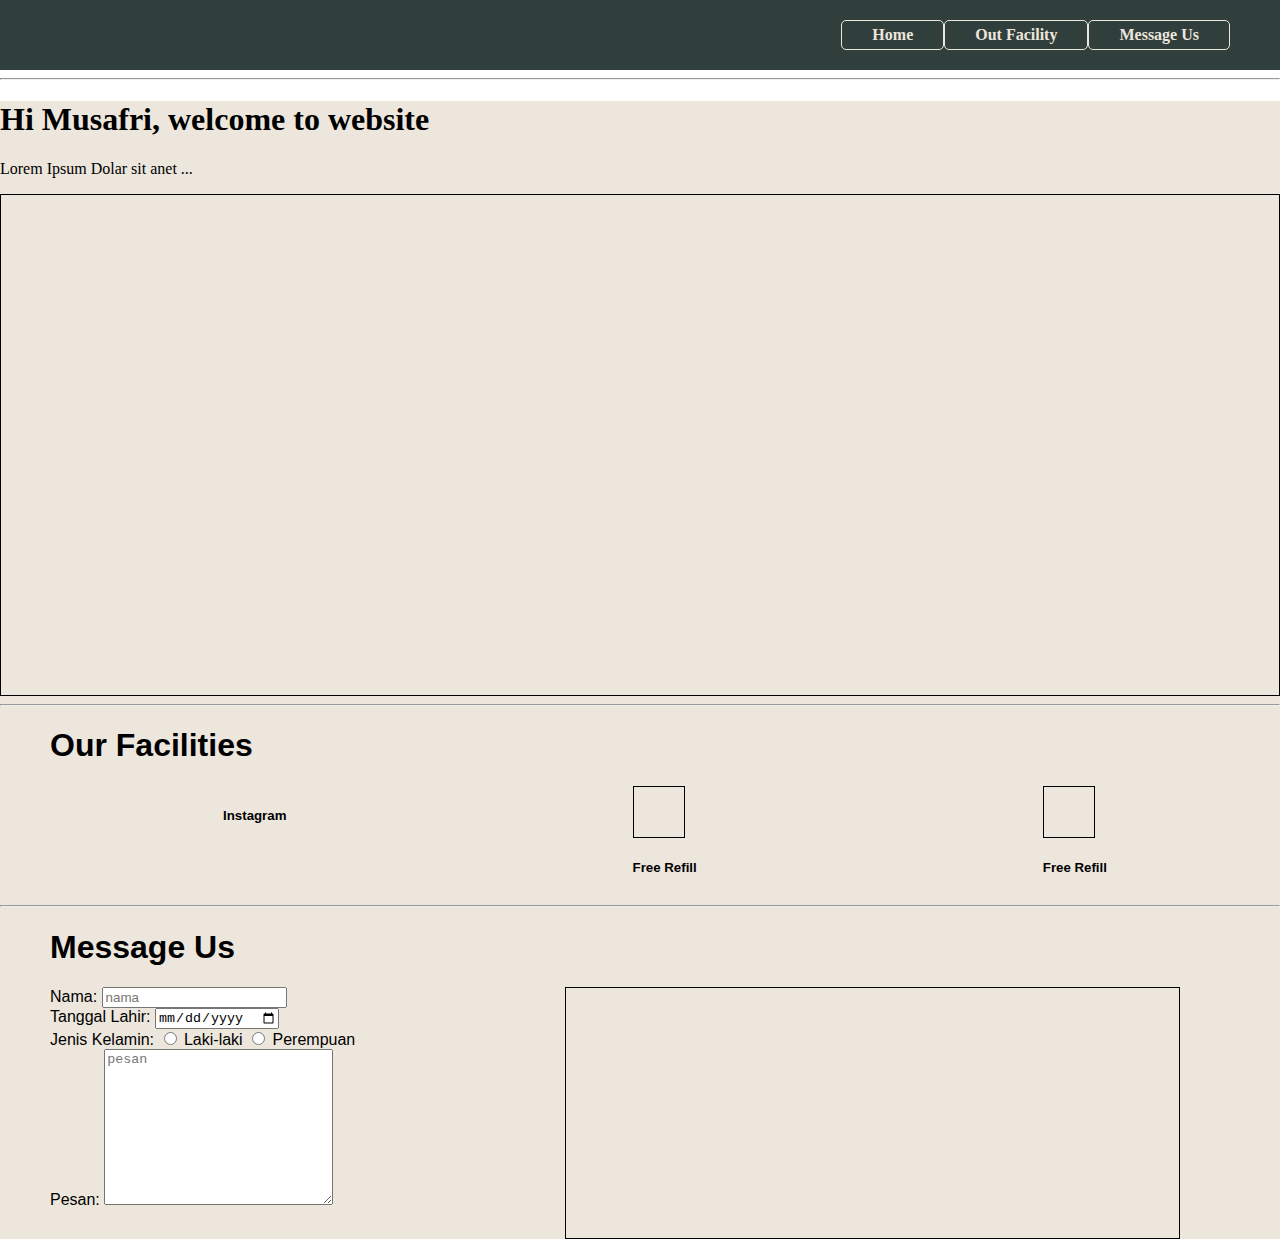
==== coretan.html @ 7775107a "fourth" ====
<!DOCTYPE html>
<html lang="en">

<head>
    <meta charset="UTF-8">
    <meta name="viewport" content="width=device-width, initial-scale=1.0">
    <title>Musafri</title>
    <link rel="stylesheet" href="css/styles.css">
</head>

<body class="allbody">
    <nav>
        <div class="logo-icon"></div>

        <section>
            <a class="nav-item" href="#home">Home</a>
            <a class="nav-item" href="#facility">Out Facility</a>
            <a class="nav-item" href="#message-us">Message Us</a>
        </section>
    </nav>

    <hr>

    <section class="section-container">

        <!--Home-->
        <section id="home">
            <header>
            <h1>Hi Musafri, welcome to website</h1>
            </header>

            <article>
                <p>Lorem Ipsum Dolar sit anet ...</p>

                <div class="banner-container"></div>
            </article>
        </section>

        <hr>

        <!--Facility-->
        <section id="facility">
            <header>
                <h1>Our Facilities</h1>
            </header>

            <article class="facility-list">
                <div>
                    <div class="facility-free"></div>
                <h5>Instagram</h5>
                </div>

                <div>
                    <div style="width: 50px; height: 50px; border: 1px solid black;"></div>
                <h5>Free Refill</h5>
                </div>

                <div>
                    <div style="width: 50px; height: 50px; border: 1px solid black;"></div>
                <h5>Free Refill</h5>
                </div>

            </article>

        </section>

        <hr>

        <!--Message us-->
        <section id="message-us">
            <header>
                <h1>Message Us</h1>
            </header>

            <section class="message-us-section">
                <!--Form-->
                <section>
                    <form>
                         <form class="message-form">
                        <label>Nama:</label>
                            <input id="text" class="input-text" placeholder="nama"></input>
                        <br>
                        <label>Tanggal Lahir:</label>
                            <input id="tanggal lahir" type="date" class="input-text"></input>
                        <br>
                        <label>Jenis Kelamin:</label>
                            <input type="radio" value="Laki-Laki" name="jenis kelamin"></label>
                            <label for="laki-laki">Laki-laki</label>
                            <input type="radio" value="Perempuan" name="jenis kelamin"></label>
                            <label for="perempuan">Perempuan</label>
                        <br>
                        <label>Pesan:</label>
                            <textarea placeholder="pesan" class="input-text" rows="10" cols="26"></textarea>
                    </form>
                </section>

                <!--Result-->
                <section class="result-container">
                    <div class="form-result">

                    </div>
                </section>
            </section>
        </section>


    </section>

    <footer>

    </footer>

</body>
</html>
---- css/styles.css ----
/*Ini css */

.allbody {
    margin: 0px;
}
nav {
    display: flex;
    justify-content: space-between;
    background-color: #303F3C;
}

nav > section {
    display: flex;
    align-items: center;
    margin-right: 50px;
    margin-top: 10px;
    margin-bottom: 10px;

}

/*LOGO*/
.logo-icon{
    height: 50px;
    width: 50px;
    /* border: 1px solid black;
    border-radius: 50%; */
    background-size: cover;
    background-repeat: no-repeat;
    margin-left: 50px;
    margin-top: 10px;
    margin-bottom: 10px;
}

/*Navigation item*/
.nav-item {
    border: 1px solid #EDE6DC;
    padding-left: 30px;
    padding-right: 30px;
    padding-top: 5px;
    padding-bottom: 5px;
    border-radius: 5px;
    color: #EDE6DC;
    text-decoration: none;
    font-weight: bold;
}

.section-container {
    background-color: #EDE6DC;
}

/*Home-Banner*/
.home {
    background-size: cover;
    height: 578px;
    font-family: Arial, Helvetica, sans-serif;
    font-size: 20px;
}

.home h1{
    margin-top: 0px;
    margin-left: 50px;
}

.home span {
    color: #9B4819;
    font-weight: bold;
}

.banner-container {
    height: 500px;
    border: 1px solid black;
}

#description {
    font-size: 16px;
    text-align: center;
    margin-top: 350px;
    color: #EDE6DC;
}

/*Facility*/
#facility {
    margin-left: 50px;
    font-family: Arial, Helvetica, sans-serif;
}
.facility-list{
    display: flex;
    justify-content: space-around;
    font-size: 16px;
}

.facility-program {
    width: 200px; 
    height: 200px; 
    border: 0px solid black;
    border-radius: 50%;
    background-size: cover;
    background-repeat: no-repeat;

}
.facility-class {
    width: 200px; 
    height: 200px; 
    border: 0px solid black;
    border-radius: 50%;
    background-size: cover;
    background-repeat: no-repeat;
}
.facility-course {
    width: 200px; 
    height: 200px; 
    border: 0px solid black;
    border-radius: 50%;
    background-size: cover;
    background-repeat: no-repeat;
}
/* Mesaage Us */
#message-us {
    margin-left: 50px;
    font-family: Arial, Helvetica, sans-serif
}

.message-us-section{
    display: flex;
    justify-content: space-between;
    margin-bottom: 0px;
}

/* Form */
/* .message-form {
    display: flex;
    flex-direction: column;
} */
section.form table .table-row{
    display: flex;
    flex-direction: row;
    flex: 1;
    margin-bottom: 10px;
    font-size: 14px;
}
section.form table .table-row td.label{
    width: 150px;
}
section.form table .table-row td.input-table{
    margin-left: 5px;
}
section.form table .table-row td.input-table .input-text{
    width: 200px;
}
section.form input#btn-submit{
    width: 100%;
}



.form-result {
    border: 1px solid black;
    height: 250px
}
.result-container {
    width: 50%;
    margin-right: 100px;
}

.footer {
    height: 50px;
    background-color: #9B4819;
    margin: 0px;
}

.footer p{
    font-size: 16px;
    margin-top: 0px;
    text-align: right;
    margin-right: 15px;
}
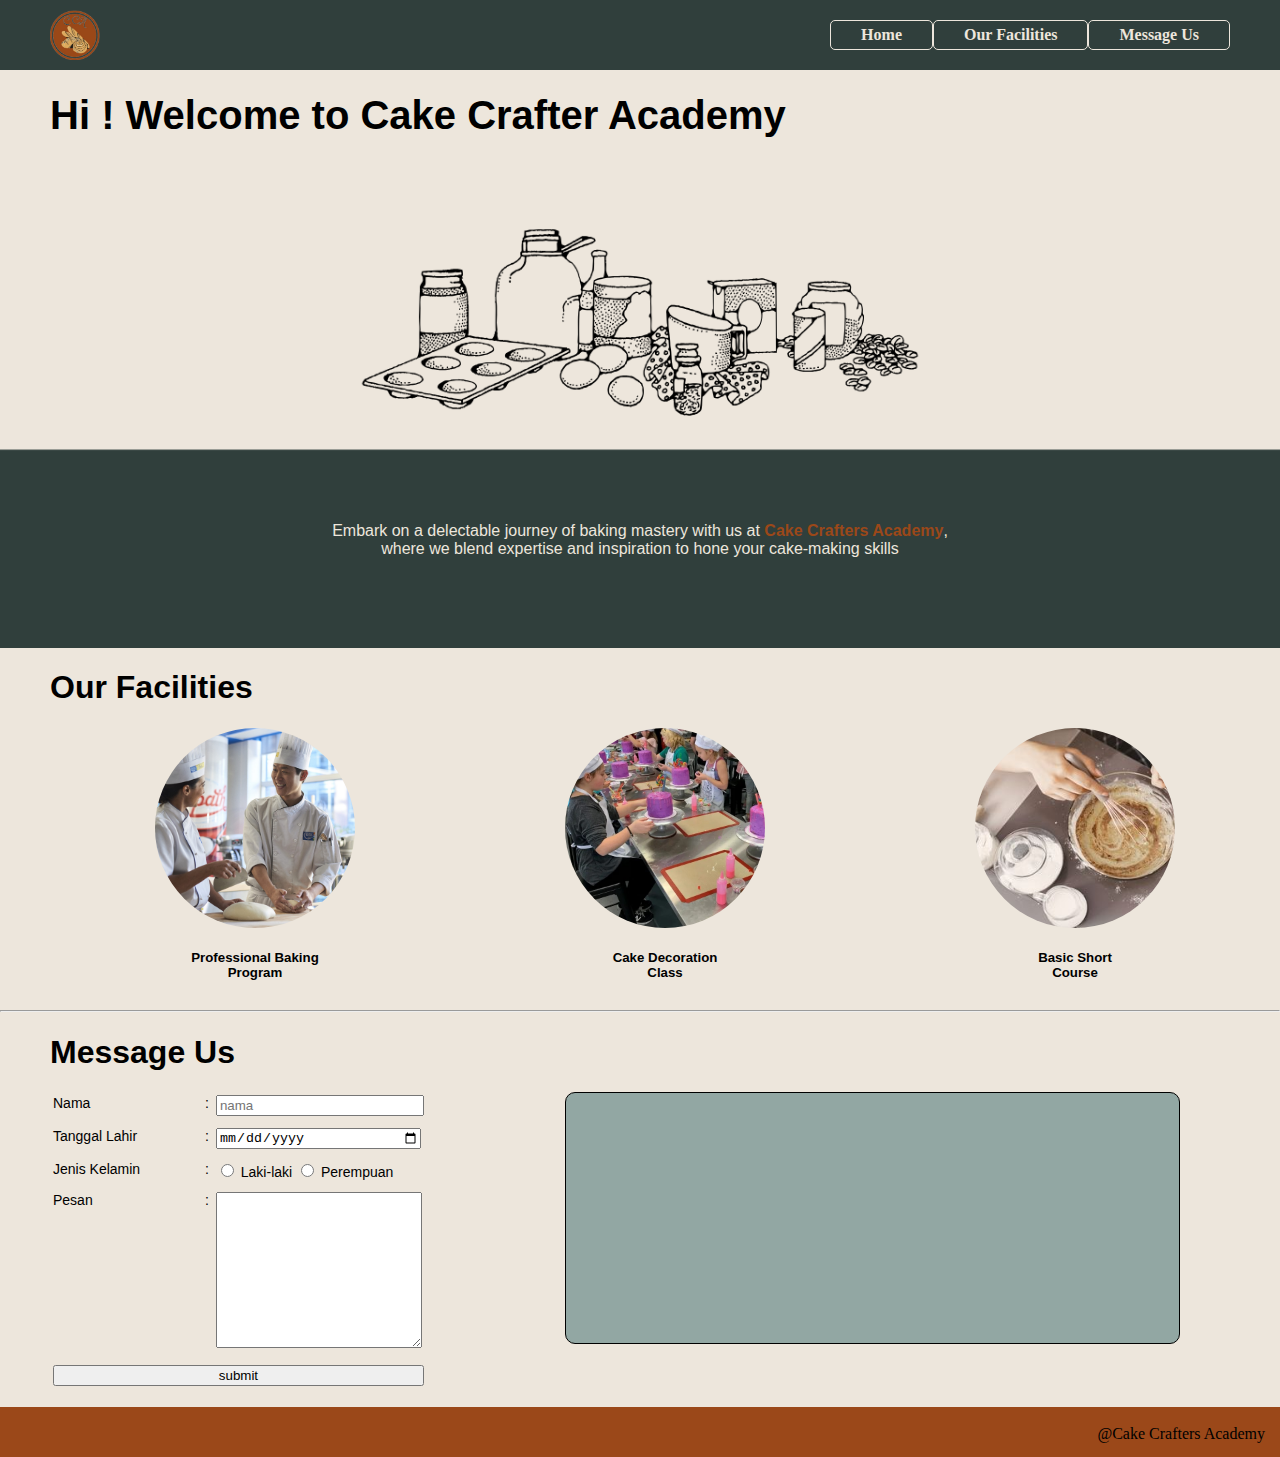
==== commit b320ee6d: "commit  kelima" ====
--- a/coretan.html
+++ b/coretan.html
@@ -4,39 +4,41 @@
 <head>
     <meta charset="UTF-8">
     <meta name="viewport" content="width=device-width, initial-scale=1.0">
-    <title>Musafri</title>
+    <title>Cake Crafters Academy</title>
     <link rel="stylesheet" href="css/styles.css">
 </head>
 
 <body class="allbody">
     <nav>
-        <div class="logo-icon"></div>
+        <div class="logo-icon" style="background-image: url(asset/logoweb.png);"></div>
 
         <section>
             <a class="nav-item" href="#home">Home</a>
-            <a class="nav-item" href="#facility">Out Facility</a>
+            <a class="nav-item" href="#facility">Our Facilities</a>
             <a class="nav-item" href="#message-us">Message Us</a>
         </section>
     </nav>
 
-    <hr>
+    <hr style="border-width: 0px; margin: 0px">
 
     <section class="section-container">
 
         <!--Home-->
-        <section id="home">
+        <section class="home" style="background-image: url(asset/home.png);">
             <header>
-            <h1>Hi Musafri, welcome to website</h1>
+            <br>
+            <h1>Hi <span id="name">-</span>! Welcome to Cake Crafter Academy</h1>
+            <script src="js/script.js"></script>
             </header>
-
-            <article>
-                <p>Lorem Ipsum Dolar sit anet ...</p>
-
-                <div class="banner-container"></div>
+            
+            <article id="description">
+                <br>
+                <p>Embark on a delectable journey of baking mastery with us at <span>Cake Crafters Academy</span>,<br>
+                    where we blend expertise and inspiration to hone your cake-making skills</p>
             </article>
         </section>
 
-        <hr>
+        <hr style="border-width: 0px; margin: 0px">
 
         <!--Facility-->
         <section id="facility">
@@ -45,19 +47,19 @@
             </header>
 
             <article class="facility-list">
-                <div>
-                    <div class="facility-free"></div>
-                <h5>Instagram</h5>
+                <div style="text-align: center">
+                    <div class="facility-program" style="background-image: url(asset/professional.jpg)"></div>
+                <h5>Professional Baking <br>Program</h5>
                 </div>
 
-                <div>
-                    <div style="width: 50px; height: 50px; border: 1px solid black;"></div>
-                <h5>Free Refill</h5>
+                <div style="text-align: center">
+                    <div class="facility-class" style="background-image: url(asset/cakedecoration.jpg);"></div>
+                <h5>Cake Decoration<br>Class</h5>
                 </div>
 
-                <div>
-                    <div style="width: 50px; height: 50px; border: 1px solid black;"></div>
-                <h5>Free Refill</h5>
+                <div style="text-align: center">
+                    <div class="facility-course" style="background-image: url(asset/basicclass.jpg);"></div>
+                <h5>Basic Short<br>Course</h5>
                 </div>
 
             </article>
@@ -74,24 +76,42 @@
 
             <section class="message-us-section">
                 <!--Form-->
-                <section>
-                    <form>
-                         <form class="message-form">
-                        <label>Nama:</label>
-                            <input id="text" class="input-text" placeholder="nama"></input>
-                        <br>
-                        <label>Tanggal Lahir:</label>
-                            <input id="tanggal lahir" type="date" class="input-text"></input>
-                        <br>
-                        <label>Jenis Kelamin:</label>
-                            <input type="radio" value="Laki-Laki" name="jenis kelamin"></label>
-                            <label for="laki-laki">Laki-laki</label>
-                            <input type="radio" value="Perempuan" name="jenis kelamin"></label>
-                            <label for="perempuan">Perempuan</label>
-                        <br>
-                        <label>Pesan:</label>
-                            <textarea placeholder="pesan" class="input-text" rows="10" cols="26"></textarea>
-                    </form>
+                <section class="form">
+                    <table>
+                        <tr class="table-row">
+                            <td class="label">Nama</td>
+                            <td>:</td>
+                            <td class="input-table"><input id="text" class="input-text" placeholder="nama"></input></td>
+                        </tr>
+                        <tr class="table-row">
+                            <td class="label">Tanggal Lahir</td>
+                            <td>:</td>
+                            <td class="input-table"><input id="tanggal lahir" type="date" class="input-text"></input></td>
+                        </tr>
+                        <tr class="table-row">
+                            <td class="label">Jenis Kelamin</td>
+                            <td>:</td>
+                            <td class="input-table">
+                                <input type="radio" value="Laki-Laki" name="jenis kelamin"></label>
+                                <label for="laki-laki">Laki-laki</label>
+                                <input type="radio" value="Perempuan" name="jenis kelamin"></label>
+                                <label for="perempuan">Perempuan</label>
+                            </td>
+                        </tr>
+                        <tr class="table-row">
+                            <td class="label">Pesan</td>
+                            <td>:</td>
+                            <td class="input-table">
+                                <textarea placeholder="pesan" class="input-text" rows="10" cols="30">
+                                </textarea>
+                            </td>
+                        </tr>
+                        <tr>
+                            <td colspan="3">
+                                <input type="submit" value="submit" style="min-width: 100%;" value="Submit">
+                            </td>
+                        </tr>
+                    </table>
                 </section>
 
                 <!--Result-->
@@ -101,13 +121,16 @@
                     </div>
                 </section>
             </section>
+            <br>
         </section>
-
 
     </section>
 
-    <footer>
+    <hr style="border-width: 0px; margin: 0px">
 
+    <footer class="footer">
+        <br>
+        <p>@Cake Crafters Academy</p>
     </footer>
 
 </body>
--- a/css/styles.css
+++ b/css/styles.css
@@ -78,6 +78,22 @@
     color: #EDE6DC;
 }
 
+.header-wrapper > .menu {
+    display: flex;
+}
+
+@media only screen and (max-width: 600px){
+.header-wrapper {
+    flex-direction: column;
+}
+.menu {
+    width: 100%;
+    flex-direction: column;
+}
+.logo-icon {
+    margin-bottom: 14px;
+}
+}
 /*Facility*/
 #facility {
     margin-left: 50px;
@@ -117,7 +133,7 @@
 /* Mesaage Us */
 #message-us {
     margin-left: 50px;
-    font-family: Arial, Helvetica, sans-serif
+    font-family: Arial, Helvetica, sans-serif;
 }
 
 .message-us-section{
@@ -127,16 +143,13 @@
 }
 
 /* Form */
-/* .message-form {
-    display: flex;
-    flex-direction: column;
-} */
 section.form table .table-row{
     display: flex;
     flex-direction: row;
     flex: 1;
     margin-bottom: 10px;
     font-size: 14px;
+    font-family: Arial, Helvetica, sans-serif;
 }
 section.form table .table-row td.label{
     width: 150px;
@@ -151,15 +164,27 @@
     width: 100%;
 }
 
-
-
+/* Result-continer */
 .form-result {
     border: 1px solid black;
-    height: 250px
+    height: 250px;
+    border-radius: 10px;
+    background-color: #92a7a3;
 }
 .result-container {
     width: 50%;
     margin-right: 100px;
+}
+.form-result h4 {
+    margin-left: 10px;
+    margin-top: 20px;
+}
+.result-container p {
+    margin-left: 10px;
+    margin-top: 10px;
+    margin-bottom: 10px;
+    font-family: Arial, Helvetica, sans-serif;
+    font-size: 14px;
 }
 
 .footer {
